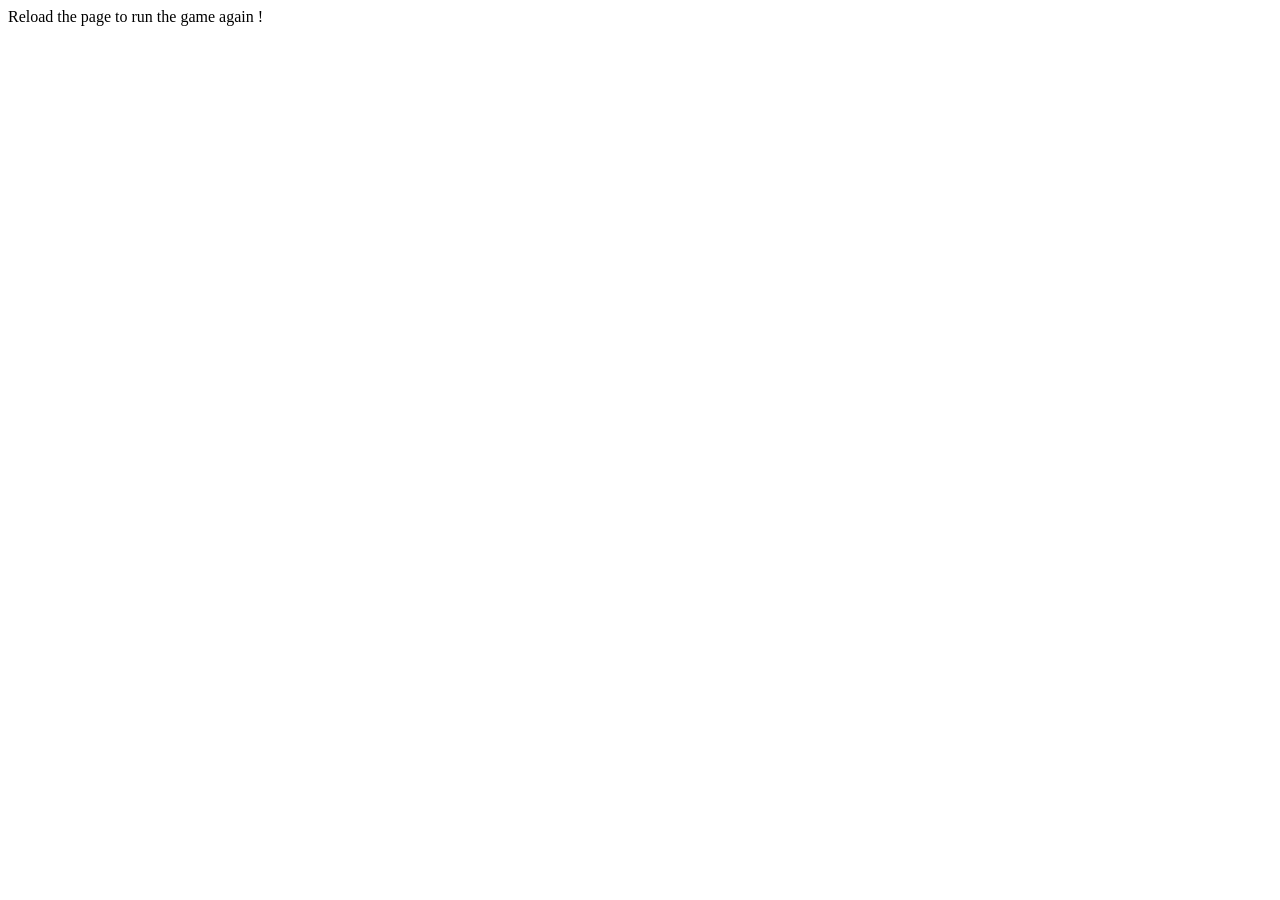
==== index.html @ d74c3c17 "added game description and config sections" ====
<!doctype html>
<html lang="en">
<head>
    <meta charset="utf-8" />
    <meta name="viewport" content="width=device-width, initial-scale=1" />
    <title>Leafy Sea Dragon's Woorddle</title>
</head>
<body>
    Reload the page to run the game again !
    <noscript>This game needs JavaScript enabled.</noscript>
    <script defer src="./game.js"></script>
    <!-- game.js already calls intro(), no extra calls needed here -->
</body>
</html>
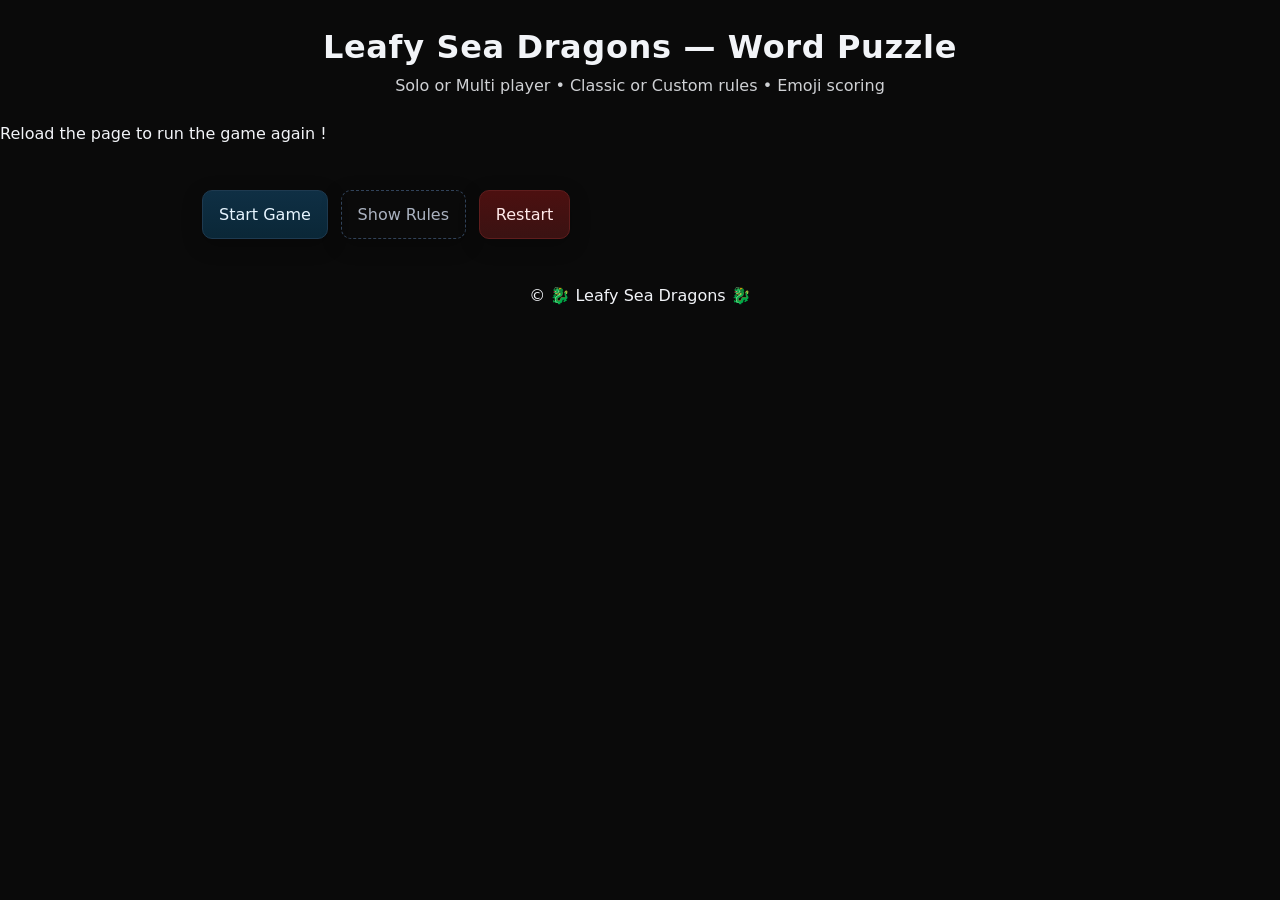
==== commit 22cd3b65: "refactor for embedded gameplay (portfolio website)" ====
--- a/index.html
+++ b/index.html
@@ -1,14 +1,106 @@
-<!doctype html>
+<!DOCTYPE html>
 <html lang="en">
-<head>
+  <!-- =======================================================
+            Leafy Sea Dragons — Word Puzzle  (embed-ready)
+       =======================================================
+       • portable  →  works as a full page OR inside an iframe
+       • JS  switches to in-page dialogs when ?ui=embed
+       • original prompt/alert game is in index.js, this page loads game.js
+  -->
+
+  <head>
     <meta charset="utf-8" />
-    <meta name="viewport" content="width=device-width, initial-scale=1" />
-    <title>Leafy Sea Dragon's Woorddle</title>
-</head>
-<body>
+    <meta
+      name="viewport"
+      content="width=device-width, initial-scale=1, viewport-fit=cover"
+    />
+    <title>Leafy Sea Dragons' -- Word Puzzle</title>
+    <meta
+      name="description"
+      content="Vanilla JS word puzzle with in-frame modal UI (no blocking alerts)"
+    />
+
+    <!-- minimal CSS file for the game -->
+    <link rel="stylesheet" href="./styles.css" />
+  </head>
+
+  <body>
+    <header class="site-head" role="banner">
+      <h1 class="title">Leafy Sea Dragons — Word Puzzle</h1>
+      <p class="subtitle">
+        Solo or Multi player   •   Classic or Custom rules   •   Emoji scoring
+      </p>
+    </header>
+
     Reload the page to run the game again !
-    <noscript>This game needs JavaScript enabled.</noscript>
-    <script defer src="./game.js"></script>
-    <!-- game.js already calls intro(), no extra calls needed here -->
-</body>
-</html>+
+    <main id="app" class="app" role="main">
+      <!--
+        Intentionally simple UI (dialog-style play)
+        small status slot so beginners can see a live hint/log
+        game.js will write here only when useful
+      -->
+      <section aria-live="polite" class="log-wrap">
+        <pre id="log" class="log" hidden></pre>
+      </section>
+
+      <!-- optional helpers for manual control -->
+      <section class="controls">
+        <button id="btn-start" class="btn">Start Game</button>
+        <button id="btn-rules" class="btn btn-ghost">Show Rules</button>
+        <button id="btn-restart" class="btn btn-warn" hidden>Restart</button>
+      </section>
+    </main>
+
+    <footer class="site-foot" role="contentinfo">
+      <p>©  🐉  Leafy Sea Dragons  🐉</p>
+    </footer>
+
+
+    <!--  ==============================================================
+            in-frame dialog elements (used by game.js when ?ui=embed)
+          ============================================================== -->
+    <div id="ui-modal" class="ui-modal" hidden>
+      <div class="ui-modal__box" role="dialog" aria-modal="true" aria-labelledby="ui-modal-title">
+        <h2 id="ui-modal-title" class="ui-modal__title">Word Puzzle</h2>
+        <p id="ui-modal-msg" class="ui-modal__msg"></p>
+
+        <!--
+          flexible form that covers "alert", "confirm", and "prompt"
+          game.js will hide/show input + buttons as needed
+        -->
+        <form id="ui-modal-form" class="ui-modal__form">
+          <input
+            id="ui-modal-input"
+            class="ui-input"
+            type="text"
+            inputmode="text"
+            autocomplete="off"
+            spellcheck="false"
+          />
+          <div class="ui-modal__actions">
+            <button type="submit" id="ui-modal-ok" class="btn">OK</button>
+            <button type="button" id="ui-modal-cancel" class="btn btn-ghost">
+              Cancel
+            </button>
+          </div>
+        </form>
+      </div>
+    </div>
+
+    <noscript>
+      <p class="noscript">
+        This game needs JavaScript enabled. Please enable JS and reload.
+      </p>
+    </noscript>
+
+    <!-- =======================================================================
+            data first  →  then the game logic
+            dictionaryData.js should set  →  window.dictionaryData = [ ... ]
+        ======================================================================== -->
+    <script src="./dictionaryData.js"></script>
+
+    <!-- game refactored for the embedded version -->
+    <script src="./game.js" defer></script>
+  </body>
+</html>
--- a/styles.css
+++ b/styles.css
@@ -0,0 +1,260 @@
+/* ============================================
+    Leafy Sea Dragons'  --  Word Puzzle
+        mobile-first, embed-friendly
+   ============================================ */
+
+
+   /* -------- CSS reset -------- */
+*,
+*::before,
+*::after {
+    box-sizing: border-box;
+}
+
+* {
+    margin: 0;
+}
+
+html,
+body {
+    height: 100%;
+}
+
+img,
+svg,
+video,
+canvas {
+    display: block;
+    max-width: 100%;
+}
+
+button,
+input,
+select,
+textarea {
+    font: inherit;
+}
+
+
+/* -------- theme (light mode default) -------- */
+:root {
+    --bg: #0a0a0a;
+    --panel: #13141a;
+    --panel-2: #0f1117;
+    --text: #f2f4f8;
+    --muted: #aab2c0;
+    --accent: #00c8ff;
+    --accent-2: #09a57c;
+    --warn: #ff7a70;
+    --ring: #2a3342;
+    --shadow: 0 12px 40px rgba(0, 0, 0, .35);
+    --radius: 14px;
+
+    --font-stack: system-ui, Segoe UI, Roboto, Helvetica, Arial, "Apple Color Emoji", "Segoe UI Emoji";
+    --mono: ui-monospace, SFMono-Regular, Menlo, Monaco, Consolas, "Liberation Mono", monospace;
+
+    --pad: clamp(12px, 2.8vw, 22px);
+    --pad-sm: clamp(8px, 1.8vw, 16px);
+    --maxw: 920px;
+}
+
+
+/* -------- base layout -------- */
+html,
+body {
+    background: radial-gradient(1200px 600px at 50% -50%, #10304a 0%, transparent 60%) no-repeat,
+        var(--bg);
+    color: var(--text);
+    font-family: var(--font-stack);
+    line-height: 1.6;
+}
+
+.site-head,
+.site-foot {
+    padding: var(--pad);
+    text-align: center;
+}
+
+.title {
+    font-size: clamp(1.15rem, 4.6vw, 2rem);
+    font-weight: 800;
+    letter-spacing: .02em;
+}
+
+.subtitle {
+    opacity: .85;
+    font-size: clamp(.9rem, 3.6vw, 1rem);
+}
+
+.app {
+    margin-inline: auto;
+    max-width: var(--maxw);
+    padding: var(--pad);
+}
+
+
+/* -------- utility text -------- */
+.noscript {
+    padding: var(--pad);
+    color: var(--text);
+}
+
+.log-wrap {
+    margin-top: var(--pad-sm);
+}
+
+.log {
+    background: var(--panel-2);
+    border: 1px solid #1e2430;
+    border-radius: var(--radius);
+    padding: var(--pad-sm);
+    font-family: var(--mono);
+    white-space: pre-wrap;
+    box-shadow: var(--shadow);
+}
+
+
+/* -------- buttons -------- */
+.btn {
+    display: inline-flex;
+    align-items: center;
+    justify-content: center;
+    gap: .5rem;
+    padding: .65rem 1rem;
+    border-radius: 10px;
+    background: linear-gradient(0deg, #0a2737, #0f2f44);
+    color: #e7f5ff;
+    border: 1px solid #1e3a50;
+    cursor: pointer;
+    transition: transform .08s ease, box-shadow .18s ease, background .18s ease;
+    box-shadow: 0 6px 20px rgba(0, 0, 0, .25);
+}
+
+.btn:hover {
+    transform: translateY(-1px);
+    box-shadow: 0 10px 28px rgba(0, 0, 0, .28);
+}
+
+.btn:active {
+    transform: translateY(0);
+}
+
+.btn:focus-visible {
+    outline: 3px solid #1a89c9;
+    outline-offset: 2px;
+}
+
+.btn-ghost {
+    background: transparent;
+    color: var(--muted);
+    border: 1px dashed #31435a;
+}
+
+.btn-warn {
+    background: linear-gradient(0deg, #3a1212, #4c1010);
+    border: 1px solid #5f1d1d;
+    color: #ffeaea;
+}
+
+.controls {
+    display: flex;
+    flex-wrap: wrap;
+    gap: .6rem;
+    margin-top: var(--pad);
+}
+
+
+/* -------- modal  -->  in-iframe dialogs -------- */
+.ui-modal[hidden] {
+    display: none;
+}
+
+.ui-modal {
+    position: fixed;
+    inset: 0;
+    background: rgba(0, 0, 0, .5);
+    display: grid;
+    place-items: center;
+    z-index: 9999;    /* above everything in the iframe */
+    padding: var(--pad);
+}
+
+.ui-modal__box {
+    width: min(92vw, 600px);
+    background: linear-gradient(180deg, var(--panel), var(--panel-2));
+    border: 1px solid #1e2430;
+    border-radius: var(--radius);
+    box-shadow: var(--shadow);
+    padding: clamp(14px, 3.2vw, 22px);
+}
+
+.ui-modal__title {
+    font-size: clamp(1rem, 4vw, 1.25rem);
+    margin-bottom: .4rem;
+    color: var(--accent);
+    letter-spacing: .02em;
+}
+
+.ui-modal__msg {
+    margin: .6rem 0 .9rem 0;
+    white-space: pre-wrap;
+    min-height: 2.4em;
+}
+
+.ui-modal__form {
+    display: grid;
+    gap: .6rem;
+}
+
+.ui-input {
+    width: 100%;
+    background: #0f1320;
+    color: var(--text);
+    border-radius: 10px;
+    border: 1px solid #1e2430;
+    padding: .7rem .9rem;
+    font-family: var(--mono);
+    letter-spacing: .02em;
+}
+
+.ui-input:focus-visible {
+    outline: 3px solid #1a89c9;
+    outline-offset: 1px;
+}
+
+.ui-modal__actions {
+    display: flex;
+    gap: .5rem;
+    justify-content: flex-end;
+}
+
+/* -------- panels / cards (maybe I'll add more UI later) -------- */
+.card {
+    background: var(--panel);
+    border: 1px solid #1e2430;
+    border-radius: var(--radius);
+    padding: var(--pad);
+    box-shadow: var(--shadow);
+}
+
+
+/* -------- accessibility helpers -------- */
+.sr-only {
+    position: absolute !important;
+    width: 1px;
+    height: 1px;
+    padding: 0;
+    margin: -1px;
+    overflow: hidden;
+    clip: rect(0, 0, 0, 0);
+    white-space: nowrap;
+    border: 0;
+}
+
+
+/* -------- responsive -------- */
+@media (min-width: 880px) {
+    .controls {
+        gap: .8rem;
+    }
+}
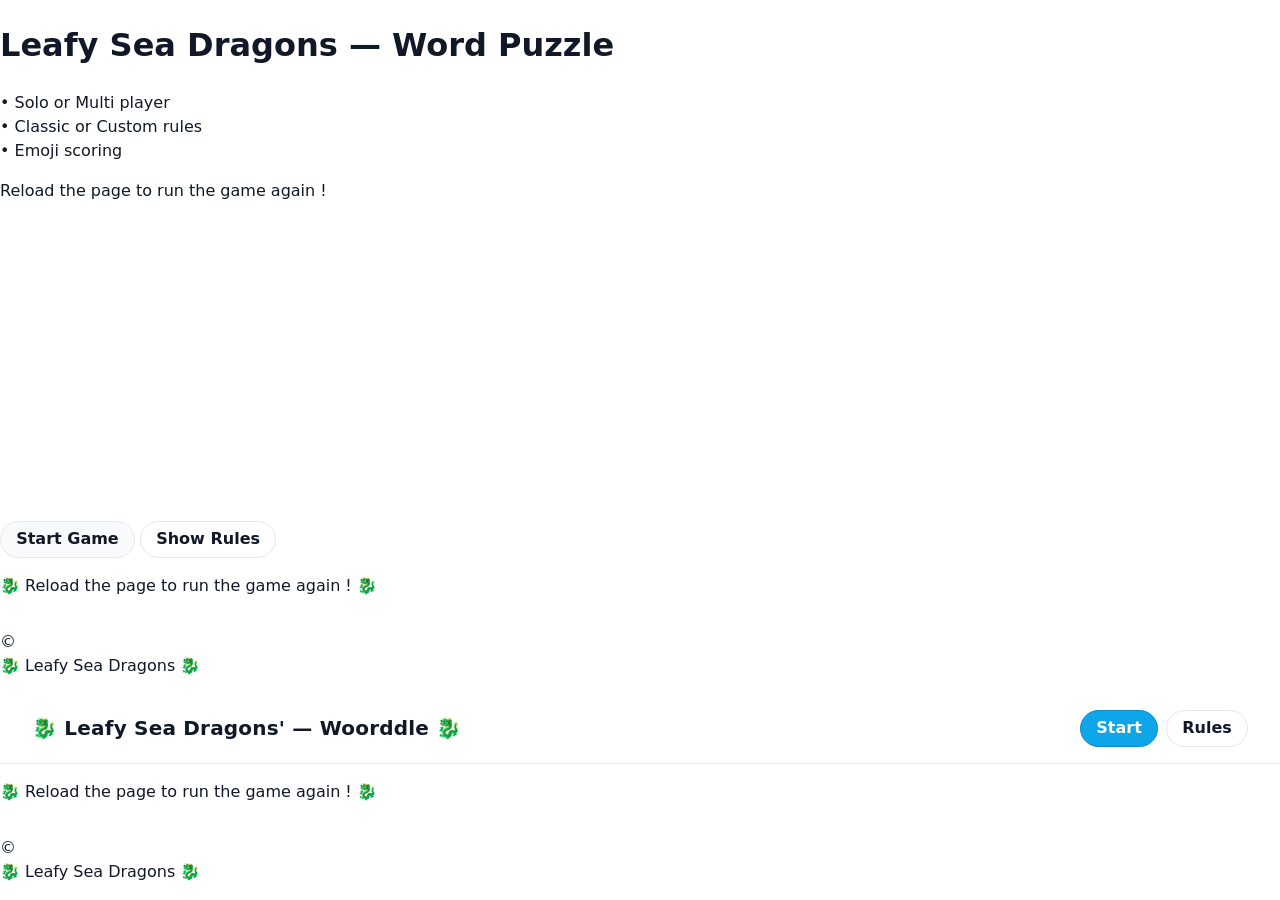
==== commit 99fadd0a: "fix embedded gameplay" ====
--- a/index.html
+++ b/index.html
@@ -28,7 +28,7 @@
     <header class="site-head" role="banner">
       <h1 class="title">Leafy Sea Dragons — Word Puzzle</h1>
       <p class="subtitle">
-        Solo or Multi player   •   Classic or Custom rules   •   Emoji scoring
+        •   Solo or Multi player <br />  •   Classic or Custom rules <br />  •   Emoji scoring
       </p>
     </header>
 
@@ -52,8 +52,10 @@
       </section>
     </main>
 
+     <p>  🐉  Reload the page to run the game again !  🐉</p> 
+
     <footer class="site-foot" role="contentinfo">
-      <p>©  🐉  Leafy Sea Dragons  🐉</p>
+      <p>©  <br />  🐉  Leafy Sea Dragons  🐉</p>
     </footer>
 
 
@@ -104,3 +106,220 @@
     <script src="./game.js" defer></script>
   </body>
 </html>
+
+<!DOCTYPE html>
+<html lang="en" data-theme="light">
+  <head>
+    <meta charset="utf-8" />
+    <meta name="viewport" content="width=device-width,initial-scale=1" />
+
+    <!--  =================================================================
+            Leafy Sea Dragons — Word Puzzle  (standalone + embed-ready)
+         ==================================================================
+            ✦ theme strategy
+                • CSS variables drive all colors
+                • <html data-theme="light|dark"> switches palettes
+                • no OS auto-detect; manual toggle only (portfolio controls it)
+                • sync across pages/iframes using  localStorage("mx-theme")  +  parent <html data-theme> (when same-origin)
+            ✦ paint-early guard
+                • set the theme BEFORE the CSS renders to avoid flash
+                • inline boot executes synchronously in <head>
+
+    -->
+
+    <script>
+      /*  ---------------------------------------------------------
+              THEME  BOOT  —  run ASAP (pre-CSS) to stop color flash
+          ---------------------------------------------------------
+          ✦ shared storage key  -->  "mx-theme"
+          ✦ precedence
+                1) in an iframe and can read parent <html data-theme> ?  prefer that immediately
+                2) else try localStorage (shared origin)
+                3) else fallback to "light"
+      */
+      (function () {
+        var KEY = "mx-theme";
+        var html = document.documentElement;
+        function safeParentTheme() {
+          try {
+            if (window.parent && window.parent !== window) {
+              var d = window.parent.document;
+              return d && d.documentElement && d.documentElement.getAttribute("data-theme");
+            }
+          } catch (_) {}
+          return null;
+        }
+        var initial =
+          safeParentTheme() ||
+          (function () {
+            try {
+              return localStorage.getItem(KEY);
+            } catch (_) {
+              return null;
+            }
+          })() ||
+          "light";
+        var t = initial === "dark" ? "dark" : "light";
+        html.setAttribute("data-theme", t);
+        // native form controls + UA colors
+        html.style.colorScheme = t;
+      })();
+    </script>
+
+    <!-- let the browser know we support both but still set the choice manually -->
+    <meta name="color-scheme" content="light dark" />
+    <!-- updated live by the sync script so the URL bar matches -->
+    <meta name="theme-color" content="#ffffff" id="meta-theme-color" />
+
+    <title>Woorddle  by  Leafy Sea Dragons</title>
+    <link rel="stylesheet" href="./game.css" />
+  </head>
+  <body>
+    <!--  =========================================================
+            HEADER  /  CONTROLS
+         =========================================================
+            ✦ embed vs full-page behavior
+                • in full-page mode, game.js auto-runs (original classic flow)
+                • in embed mode (inside an iframe or ?ui=embed), the buttons below
+                  are used by the dialog layer so the UX stays inline
+    -->
+    <header class="game-header">
+      <h1 class="game-title">🐉  Leafy Sea Dragons' — Woorddle  🐉</h1>
+
+      <div class="game-actions">
+        <!-- buttons wired by game.js / wireControls() -->
+        <button id="btn-start" class="btn btn-primary">Start</button>
+        <button id="btn-rules" class="btn btn-ghost">Rules</button>
+        <button id="btn-restart" class="btn btn-danger" hidden>Restart</button>
+      </div>
+    </header>
+
+    <p>  🐉  Reload the page to run the game again !  🐉</p> 
+
+    <!-- optional console area used by game.js log() helper -->
+    <pre id="log" hidden class="log"></pre>
+
+    <!--  =========================================================
+            DIALOG  OVERLAY  (driven by game.js ask.* async layer)
+         =========================================================
+            ✦ game.js expects these IDs
+            ✦ start out hidden; game.js toggles  [hidden]  on/off
+    -->
+    <div id="ui-modal" class="modal" hidden>
+      <div role="dialog" aria-modal="true" class="modal-card">
+        <h2 id="ui-modal-title" class="modal-title">Notice</h2>
+
+        <div id="ui-modal-msg" class="modal-message">
+          <!-- game.js injects all dialog text here -->
+        </div>
+
+        <form id="ui-modal-form" class="modal-form">
+          <input
+            id="ui-modal-input"
+            class="modal-input"
+            type="text"
+            inputmode="text"
+            autocomplete="off"
+            spellcheck="false"
+            aria-label="Input"
+            style="display: none"
+          />
+
+          <div class="modal-actions">
+            <button type="button" id="ui-modal-cancel" class="btn btn-ghost" style="display: none">
+              Cancel
+            </button>
+            <button type="submit" id="ui-modal-ok" class="btn btn-primary">OK</button>
+          </div>
+        </form>
+      </div>
+    </div>
+
+    <!--  =========================================================
+            THEME  SYNC  —  keep the game matched to my portfolio
+         =========================================================
+            ✦ what this does
+                • applies theme from parent <html data-theme> (when embedded) OR localStorage("mx-theme")
+                • listens for:
+                    - localStorage "storage" events (cross-tab / cross-iframe)
+                    - parent <html data-theme> changes via MutationObserver (same-origin only)
+                • updates: <html data-theme>, color-scheme, and <meta name="theme-color">
+            ✦ this is a "listen + apply" layer — my portfolio remains the source of truth
+    -->
+    <script>
+        /*  ---------------- theme sync (embed-aware) ----------------  */
+        (function () {
+            var KEY = "mx-theme"; // shared origin bridge
+            var html = document.documentElement;
+            var metaTheme = document.getElementById("meta-theme-color");
+
+            function applyTheme(theme) {
+            var t = theme === "dark" ? "dark" : "light";
+            html.setAttribute("data-theme", t);
+            html.style.colorScheme = t;
+            // keep browser UI in sync (tab color on mobile, etc.)
+            if (metaTheme) {
+                // pick contrasting theme-color from computed CSS custom properties
+                var root = getComputedStyle(html);
+                // uses --surface as the app card bg in both themes (defined in CSS)
+                var bg = root.getPropertyValue("--surface").trim() || (t === "dark" ? "#0f172a" : "#f9fafb");
+                metaTheme.setAttribute("content", bg);
+            }
+            }
+
+            function read() {
+            // try parent first if embedded + same-origin
+            try {
+                if (window.parent && window.parent !== window) {
+                var parentDoc = window.parent.document;
+                var attr = parentDoc && parentDoc.documentElement.getAttribute("data-theme");
+                if (attr) return attr;
+                }
+            } catch (_) {}
+            // else shared storage
+            try {
+                var v = localStorage.getItem(KEY);
+                if (v) return v;
+            } catch (_) {}
+            return "light";
+            }
+
+            // initial sync (post-CSS, but pre-game)
+            applyTheme(read());
+
+            // cross-tab / cross-iframe updates when my portfolio writes mx-theme
+            window.addEventListener("storage", function (e) {
+            if (e && e.key === KEY && e.newValue) applyTheme(e.newValue);
+            });
+
+            // live parent <html data-theme> updates (only if same-origin + embedded)
+            try {
+            if (window.parent && window.parent !== window) {
+                var parentDoc = window.parent.document;
+                if (parentDoc && parentDoc.documentElement) {
+                new MutationObserver(function (muts) {
+                    muts.forEach(function (m) {
+                    if (m.attributeName === "data-theme") {
+                        var t = parentDoc.documentElement.getAttribute("data-theme");
+                        if (t) applyTheme(t);
+                    }
+                    });
+                }).observe(parentDoc.documentElement, { attributes: true });
+                }
+            }
+            } catch (_) {}
+
+            // optional  -->  let parent call window.__woorddleSetTheme("dark"|"light")
+            window.__woorddleSetTheme = applyTheme;
+        })();
+    </script>
+
+
+    <footer class="site-foot" role="contentinfo">
+      <p>©  <br />  🐉  Leafy Sea Dragons  🐉</p>
+    </footer>
+
+    <!-- game code -->
+    <script defer src="./game.js"></script>
+  </body>
+</html>
--- a/styles.css
+++ b/styles.css
@@ -1,260 +1,307 @@
-/* ============================================
-    Leafy Sea Dragons'  --  Word Puzzle
-        mobile-first, embed-friendly
-   ============================================ */
-
-
-   /* -------- CSS reset -------- */
+/*  =========================================================
+        🎨 THEME  LAYER  —  palette tokens + semantic vars
+    =========================================================
+        ✦ how it works
+            • <html data-theme="light|dark"> drives the branch below
+            • variables are semantic (bg/surface/text/accent) so UI components
+              can stay neutral and pick from these without knowing the palette
+            • no OS preference — the portfolio toggle is the source of truth
+        ✦ integration
+            • the theme sync script updates  data-theme  +  color-scheme
+            • expose  window.__woorddleSetTheme(...)  for parent
+*/
+
+/* light (default) */
+:root {
+    /* base neutrals */
+    --bg: #ffffff;
+    --surface: #f9fafb;
+    /* card/overlay bg */
+    --text: #111827;
+    /* gray-900 */
+    --muted: #6b7280;
+    /* gray-500 */
+    --border: #e5e7eb;
+    /* gray-200 */
+    --shadow: 0 10px 30px rgba(0, 0, 0, 0.08);
+
+    /* action color (feels modern, easy to swap for portfolio accent) */
+    --accent: #0ea5e9;
+    /* sky-500 */
+    --accent-contrast: #ffffff;
+
+    /* focus ring */
+    --ring: rgba(14, 165, 233, 0.45);
+
+    /* monospace for the log (inherits otherwise) */
+    --mono: ui-monospace, SFMono-Regular, Menlo, Monaco, Consolas, "Liberation Mono", "Courier New", monospace;
+
+    /* motion timings */
+    --ease: cubic-bezier(0.22, 1, 0.36, 1);
+    --dur-1: 150ms;
+    --dur-2: 240ms;
+}
+
+/* dark */
+:root[data-theme="dark"] {
+    --bg: #0b0f1a;
+    /* deep space blue */
+    --surface: #0f172a;
+    /* slate-900-ish */
+    --text: #e5e7eb;
+    /* gray-200 */
+    --muted: #94a3b8;
+    /* slate-400 */
+    --border: #1f2937;
+    /* gray-800 */
+    --shadow: 0 20px 50px rgba(0, 0, 0, 0.5);
+
+    --accent: #38bdf8;
+    /* sky-400 */
+    --accent-contrast: #0b0f1a;
+
+    --ring: rgba(56, 189, 248, 0.45);
+}
+
+/* prefer smooth transitions when the theme flips */
+html {
+    background: var(--bg);
+    color: var(--text);
+    transition:
+        background-color var(--dur-2) var(--ease),
+        color var(--dur-2) var(--ease);
+}
+
+/* remove default flash for [hidden] toggles */
+[hidden] {
+    display: none !important;
+}
+
+/*  =========================================
+        TYPOGRAPHY / LAYOUT BASICS
+    ========================================= */
 *,
 *::before,
 *::after {
     box-sizing: border-box;
 }
 
-* {
+body {
     margin: 0;
-}
-
-html,
-body {
-    height: 100%;
-}
-
-img,
-svg,
-video,
-canvas {
-    display: block;
-    max-width: 100%;
-}
-
-button,
-input,
-select,
-textarea {
+    min-height: 100svh;
+    display: grid;
+    grid-template-rows: auto 1fr;
+    font-family: system-ui, -apple-system, Segoe UI, Roboto, Inter, "Noto Sans", "Helvetica Neue", Arial, "Apple Color Emoji", "Segoe UI Emoji", "Segoe UI Symbol";
+    line-height: 1.5;
+}
+
+.game-header {
+    display: grid;
+    grid-template-columns: 1fr auto;
+    gap: 1rem;
+    align-items: center;
+    padding: 1rem clamp(1rem, 3vw, 2rem);
+    border-bottom: 1px solid var(--border);
+    background: var(--bg);
+    position: sticky;
+    top: 0;
+    z-index: 2;
+    backdrop-filter: saturate(1.15) blur(6px);
+    -webkit-backdrop-filter: saturate(1.15) blur(6px);
+}
+
+.game-title {
+    margin: 0;
+    font-size: clamp(1rem, 1.6vw + 0.6rem, 1.25rem);
+    font-weight: 700;
+    letter-spacing: 0.2px;
+}
+
+.game-actions {
+    display: inline-flex;
+    gap: 0.5rem;
+}
+
+/*  =========================================
+        BUTTONS  —  small UI kit
+    ========================================= */
+.btn {
+    --btn-bg: var(--surface);
+    --btn-fg: var(--text);
+    --btn-bd: var(--border);
+
+    appearance: none;
+    -webkit-appearance: none;
+    border: 1px solid var(--btn-bd);
+    background: var(--btn-bg);
+    color: var(--btn-fg);
+    border-radius: 999px;
+    padding: 0.6rem 0.95rem;
     font: inherit;
-}
-
-
-/* -------- theme (light mode default) -------- */
-:root {
-    --bg: #0a0a0a;
-    --panel: #13141a;
-    --panel-2: #0f1117;
-    --text: #f2f4f8;
-    --muted: #aab2c0;
-    --accent: #00c8ff;
-    --accent-2: #09a57c;
-    --warn: #ff7a70;
-    --ring: #2a3342;
-    --shadow: 0 12px 40px rgba(0, 0, 0, .35);
-    --radius: 14px;
-
-    --font-stack: system-ui, Segoe UI, Roboto, Helvetica, Arial, "Apple Color Emoji", "Segoe UI Emoji";
-    --mono: ui-monospace, SFMono-Regular, Menlo, Monaco, Consolas, "Liberation Mono", monospace;
-
-    --pad: clamp(12px, 2.8vw, 22px);
-    --pad-sm: clamp(8px, 1.8vw, 16px);
-    --maxw: 920px;
-}
-
-
-/* -------- base layout -------- */
-html,
-body {
-    background: radial-gradient(1200px 600px at 50% -50%, #10304a 0%, transparent 60%) no-repeat,
-        var(--bg);
-    color: var(--text);
-    font-family: var(--font-stack);
-    line-height: 1.6;
-}
-
-.site-head,
-.site-foot {
-    padding: var(--pad);
-    text-align: center;
-}
-
-.title {
-    font-size: clamp(1.15rem, 4.6vw, 2rem);
-    font-weight: 800;
-    letter-spacing: .02em;
-}
-
-.subtitle {
-    opacity: .85;
-    font-size: clamp(.9rem, 3.6vw, 1rem);
-}
-
-.app {
-    margin-inline: auto;
-    max-width: var(--maxw);
-    padding: var(--pad);
-}
-
-
-/* -------- utility text -------- */
-.noscript {
-    padding: var(--pad);
-    color: var(--text);
-}
-
-.log-wrap {
-    margin-top: var(--pad-sm);
-}
-
-.log {
-    background: var(--panel-2);
-    border: 1px solid #1e2430;
-    border-radius: var(--radius);
-    padding: var(--pad-sm);
-    font-family: var(--mono);
-    white-space: pre-wrap;
-    box-shadow: var(--shadow);
-}
-
-
-/* -------- buttons -------- */
-.btn {
-    display: inline-flex;
-    align-items: center;
-    justify-content: center;
-    gap: .5rem;
-    padding: .65rem 1rem;
-    border-radius: 10px;
-    background: linear-gradient(0deg, #0a2737, #0f2f44);
-    color: #e7f5ff;
-    border: 1px solid #1e3a50;
+    font-weight: 600;
+    line-height: 1;
     cursor: pointer;
-    transition: transform .08s ease, box-shadow .18s ease, background .18s ease;
-    box-shadow: 0 6px 20px rgba(0, 0, 0, .25);
+    transition:
+        background-color var(--dur-1) var(--ease),
+        border-color var(--dur-1) var(--ease),
+        box-shadow var(--dur-1) var(--ease),
+        transform var(--dur-1) var(--ease),
+        color var(--dur-1) var(--ease);
 }
 
 .btn:hover {
     transform: translateY(-1px);
-    box-shadow: 0 10px 28px rgba(0, 0, 0, .28);
+    box-shadow: 0 6px 18px rgba(0, 0, 0, 0.06);
 }
 
 .btn:active {
     transform: translateY(0);
+    box-shadow: none;
 }
 
 .btn:focus-visible {
-    outline: 3px solid #1a89c9;
-    outline-offset: 2px;
+    outline: 0;
+    box-shadow: 0 0 0 4px var(--ring);
+}
+
+.btn-primary {
+    --btn-bg: var(--accent);
+    --btn-fg: var(--accent-contrast);
+    --btn-bd: color-mix(in oklab, var(--accent), black 12%);
+}
+
+.btn-danger {
+    --btn-bg: #ef4444;
+    /* red-500 */
+    --btn-fg: #ffffff;
+    --btn-bd: #dc2626;
+    /* red-600 */
 }
 
 .btn-ghost {
-    background: transparent;
-    color: var(--muted);
-    border: 1px dashed #31435a;
-}
-
-.btn-warn {
-    background: linear-gradient(0deg, #3a1212, #4c1010);
-    border: 1px solid #5f1d1d;
-    color: #ffeaea;
-}
-
-.controls {
-    display: flex;
-    flex-wrap: wrap;
-    gap: .6rem;
-    margin-top: var(--pad);
-}
-
-
-/* -------- modal  -->  in-iframe dialogs -------- */
-.ui-modal[hidden] {
-    display: none;
-}
-
-.ui-modal {
+    --btn-bg: transparent;
+    --btn-fg: var(--text);
+    --btn-bd: var(--border);
+}
+
+/*  =========================================
+        MODAL  —  driven by game.js ask.* API
+    =========================================
+        ✦ overlay fills the viewport
+        ✦ the card is centered and responsive
+        ✦ supports prompt()/confirm()/alert() flows
+*/
+.modal {
     position: fixed;
     inset: 0;
-    background: rgba(0, 0, 0, .5);
+    z-index: 50;
     display: grid;
     place-items: center;
-    z-index: 9999;    /* above everything in the iframe */
-    padding: var(--pad);
-}
-
-.ui-modal__box {
-    width: min(92vw, 600px);
-    background: linear-gradient(180deg, var(--panel), var(--panel-2));
-    border: 1px solid #1e2430;
-    border-radius: var(--radius);
+    padding: 1.25rem;
+    background: color-mix(in oklab, var(--bg), black 30%);
+    /* fade-in for niceness */
+    animation: overlayIn var(--dur-2) var(--ease) both;
+}
+
+@keyframes overlayIn {
+    from {
+        opacity: 0;
+    }
+
+    to {
+        opacity: 1;
+    }
+}
+
+.modal-card {
+    width: min(720px, 100%);
+    background: var(--surface);
+    color: var(--text);
+    border: 1px solid var(--border);
+    border-radius: 18px;
     box-shadow: var(--shadow);
-    padding: clamp(14px, 3.2vw, 22px);
-}
-
-.ui-modal__title {
-    font-size: clamp(1rem, 4vw, 1.25rem);
-    margin-bottom: .4rem;
-    color: var(--accent);
-    letter-spacing: .02em;
-}
-
-.ui-modal__msg {
-    margin: .6rem 0 .9rem 0;
+    padding: clamp(1rem, 2.5vw, 1.25rem) clamp(1rem, 2.8vw, 1.5rem);
+    transform: translateY(6px);
+    animation: cardIn var(--dur-2) var(--ease) both;
+}
+
+@keyframes cardIn {
+    from {
+        opacity: 0;
+        transform: translateY(14px) scale(0.985);
+    }
+
+    to {
+        opacity: 1;
+        transform: translateY(0) scale(1);
+    }
+}
+
+.modal-title {
+    margin: 0 0 0.75rem 0;
+    font-size: clamp(1rem, 1.6vw + 0.6rem, 1.25rem);
+    font-weight: 800;
+}
+
+.modal-message {
     white-space: pre-wrap;
-    min-height: 2.4em;
-}
-
-.ui-modal__form {
+    /* preserve \n from game.js messages */
+    font-size: 0.975rem;
+    color: var(--text);
+    margin: 0 0 1rem 0;
+}
+
+.modal-form {
+    margin-top: 0.5rem;
     display: grid;
-    gap: .6rem;
-}
-
-.ui-input {
+    gap: 0.75rem;
+}
+
+.modal-input {
     width: 100%;
-    background: #0f1320;
+    border: 1px solid var(--border);
+    background: var(--bg);
     color: var(--text);
-    border-radius: 10px;
-    border: 1px solid #1e2430;
-    padding: .7rem .9rem;
+    border-radius: 12px;
+    padding: 0.7rem 0.85rem;
+    font: inherit;
+    line-height: 1.2;
+    transition:
+        border-color var(--dur-1) var(--ease),
+        box-shadow var(--dur-1) var(--ease),
+        background-color var(--dur-1) var(--ease);
+}
+
+.modal-input::placeholder {
+    color: var(--muted);
+}
+
+.modal-input:focus-visible {
+    outline: 0;
+    border-color: var(--accent);
+    box-shadow: 0 0 0 4px var(--ring);
+}
+
+.modal-actions {
+    display: flex;
+    gap: 0.5rem;
+    justify-content: flex-end;
+    margin-top: 0.25rem;
+}
+
+/*  =========================================
+        OPTIONAL LOG AREA (debug console)
+    ========================================= */
+.log {
+    margin: 1.25rem clamp(1rem, 3vw, 2rem) 2rem;
+    padding: 0.75rem 1rem;
+    background: var(--surface);
+    border: 1px solid var(--border);
+    border-radius: 12px;
+    box-shadow: var(--shadow);
     font-family: var(--mono);
-    letter-spacing: .02em;
-}
-
-.ui-input:focus-visible {
-    outline: 3px solid #1a89c9;
-    outline-offset: 1px;
-}
-
-.ui-modal__actions {
-    display: flex;
-    gap: .5rem;
-    justify-content: flex-end;
-}
-
-/* -------- panels / cards (maybe I'll add more UI later) -------- */
-.card {
-    background: var(--panel);
-    border: 1px solid #1e2430;
-    border-radius: var(--radius);
-    padding: var(--pad);
-    box-shadow: var(--shadow);
-}
-
-
-/* -------- accessibility helpers -------- */
-.sr-only {
-    position: absolute !important;
-    width: 1px;
-    height: 1px;
-    padding: 0;
-    margin: -1px;
-    overflow: hidden;
-    clip: rect(0, 0, 0, 0);
-    white-space: nowrap;
-    border: 0;
-}
-
-
-/* -------- responsive -------- */
-@media (min-width: 880px) {
-    .controls {
-        gap: .8rem;
-    }
+    font-size: 0.875rem;
+    color: var(--muted);
+    overflow: auto;
+    max-height: 45vh;
 }
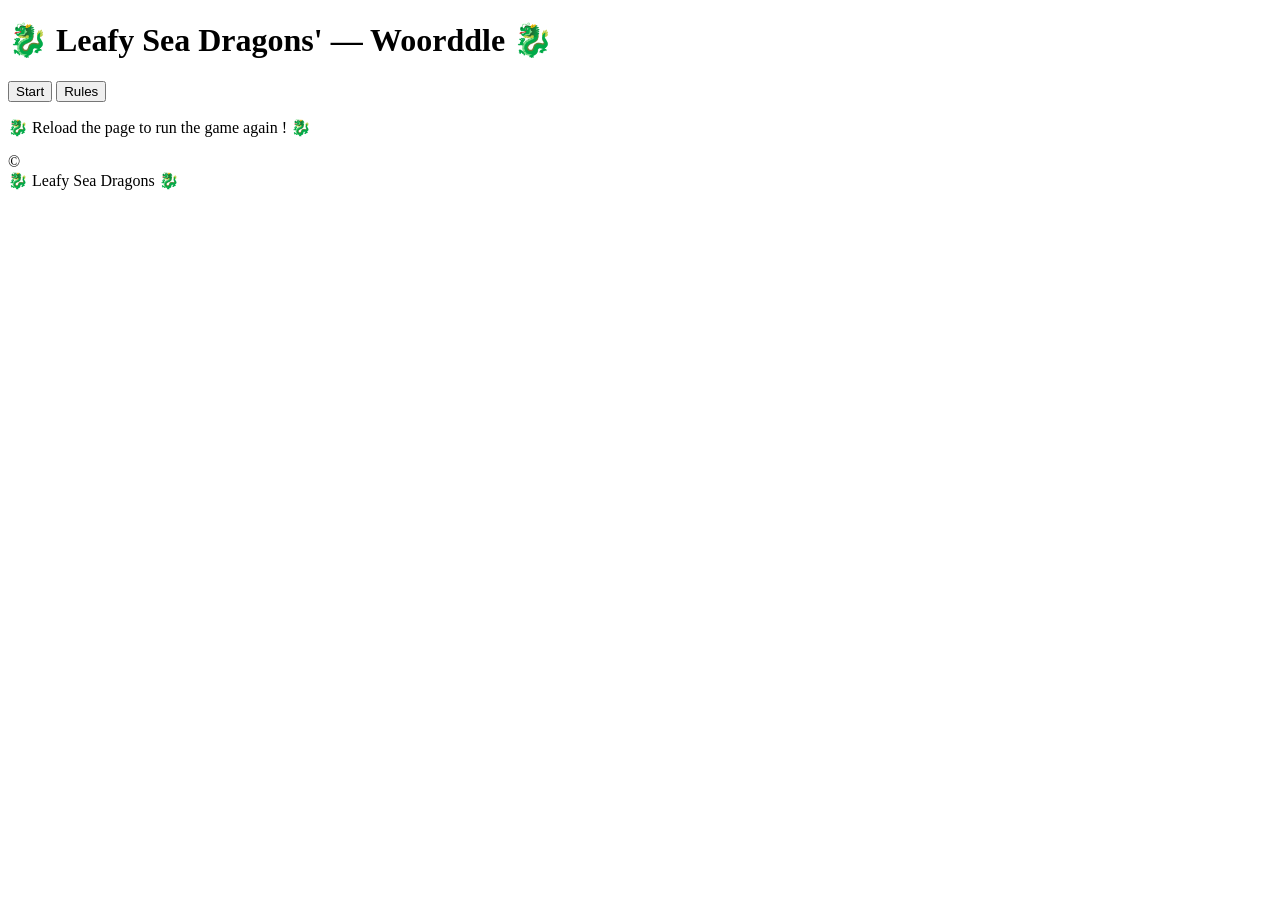
==== commit 2a306915: "duplicate html" ====
--- a/index.html
+++ b/index.html
@@ -1,112 +1,3 @@
-<!DOCTYPE html>
-<html lang="en">
-  <!-- =======================================================
-            Leafy Sea Dragons — Word Puzzle  (embed-ready)
-       =======================================================
-       • portable  →  works as a full page OR inside an iframe
-       • JS  switches to in-page dialogs when ?ui=embed
-       • original prompt/alert game is in index.js, this page loads game.js
-  -->
-
-  <head>
-    <meta charset="utf-8" />
-    <meta
-      name="viewport"
-      content="width=device-width, initial-scale=1, viewport-fit=cover"
-    />
-    <title>Leafy Sea Dragons' -- Word Puzzle</title>
-    <meta
-      name="description"
-      content="Vanilla JS word puzzle with in-frame modal UI (no blocking alerts)"
-    />
-
-    <!-- minimal CSS file for the game -->
-    <link rel="stylesheet" href="./styles.css" />
-  </head>
-
-  <body>
-    <header class="site-head" role="banner">
-      <h1 class="title">Leafy Sea Dragons — Word Puzzle</h1>
-      <p class="subtitle">
-        •   Solo or Multi player <br />  •   Classic or Custom rules <br />  •   Emoji scoring
-      </p>
-    </header>
-
-    Reload the page to run the game again !
-
-    <main id="app" class="app" role="main">
-      <!--
-        Intentionally simple UI (dialog-style play)
-        small status slot so beginners can see a live hint/log
-        game.js will write here only when useful
-      -->
-      <section aria-live="polite" class="log-wrap">
-        <pre id="log" class="log" hidden></pre>
-      </section>
-
-      <!-- optional helpers for manual control -->
-      <section class="controls">
-        <button id="btn-start" class="btn">Start Game</button>
-        <button id="btn-rules" class="btn btn-ghost">Show Rules</button>
-        <button id="btn-restart" class="btn btn-warn" hidden>Restart</button>
-      </section>
-    </main>
-
-     <p>  🐉  Reload the page to run the game again !  🐉</p> 
-
-    <footer class="site-foot" role="contentinfo">
-      <p>©  <br />  🐉  Leafy Sea Dragons  🐉</p>
-    </footer>
-
-
-    <!--  ==============================================================
-            in-frame dialog elements (used by game.js when ?ui=embed)
-          ============================================================== -->
-    <div id="ui-modal" class="ui-modal" hidden>
-      <div class="ui-modal__box" role="dialog" aria-modal="true" aria-labelledby="ui-modal-title">
-        <h2 id="ui-modal-title" class="ui-modal__title">Word Puzzle</h2>
-        <p id="ui-modal-msg" class="ui-modal__msg"></p>
-
-        <!--
-          flexible form that covers "alert", "confirm", and "prompt"
-          game.js will hide/show input + buttons as needed
-        -->
-        <form id="ui-modal-form" class="ui-modal__form">
-          <input
-            id="ui-modal-input"
-            class="ui-input"
-            type="text"
-            inputmode="text"
-            autocomplete="off"
-            spellcheck="false"
-          />
-          <div class="ui-modal__actions">
-            <button type="submit" id="ui-modal-ok" class="btn">OK</button>
-            <button type="button" id="ui-modal-cancel" class="btn btn-ghost">
-              Cancel
-            </button>
-          </div>
-        </form>
-      </div>
-    </div>
-
-    <noscript>
-      <p class="noscript">
-        This game needs JavaScript enabled. Please enable JS and reload.
-      </p>
-    </noscript>
-
-    <!-- =======================================================================
-            data first  →  then the game logic
-            dictionaryData.js should set  →  window.dictionaryData = [ ... ]
-        ======================================================================== -->
-    <script src="./dictionaryData.js"></script>
-
-    <!-- game refactored for the embedded version -->
-    <script src="./game.js" defer></script>
-  </body>
-</html>
-
 <!DOCTYPE html>
 <html lang="en" data-theme="light">
   <head>
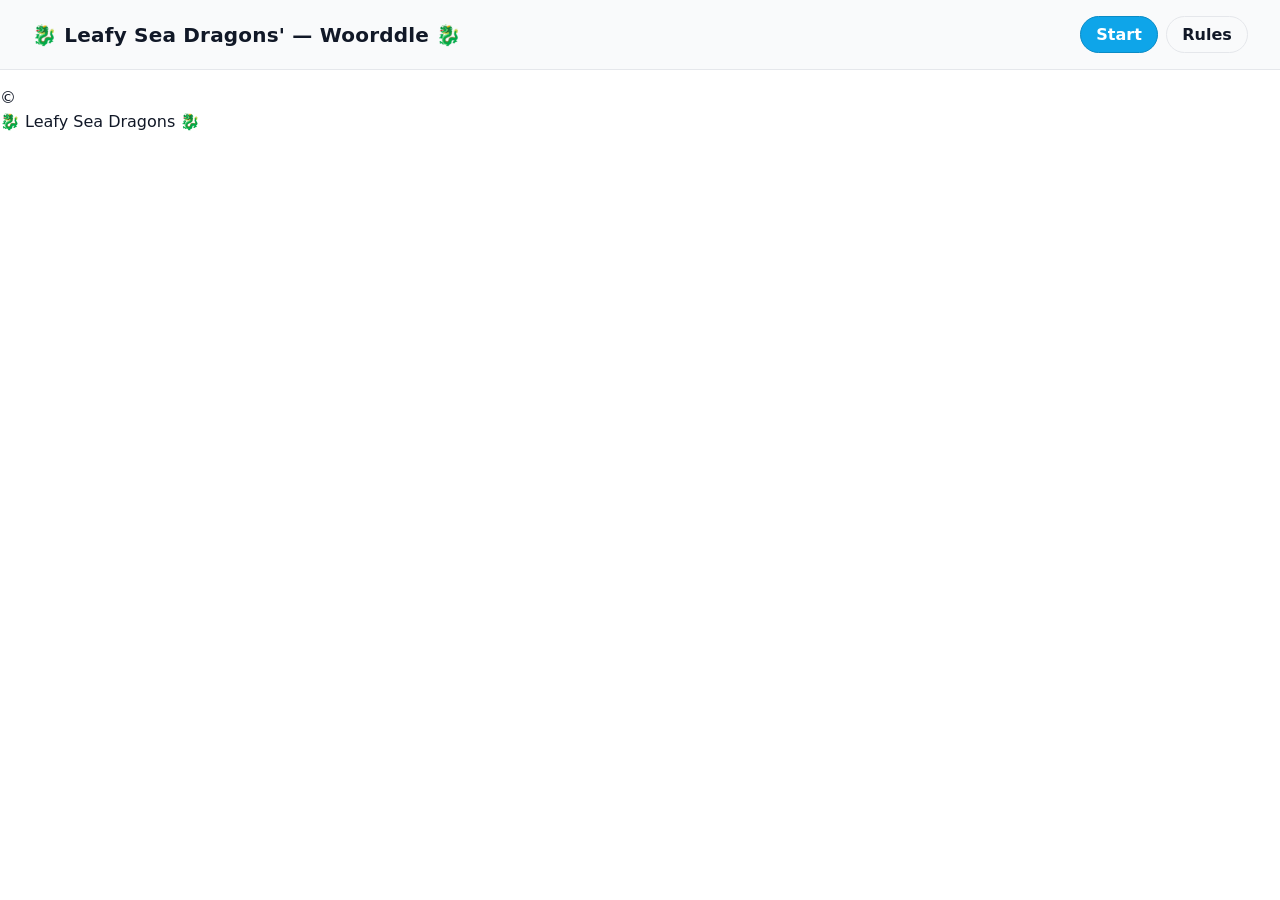
==== commit 9754ae3e: "solve phantom clicks issue" ====
--- a/index.html
+++ b/index.html
@@ -31,6 +31,7 @@
       (function () {
         var KEY = "mx-theme";
         var html = document.documentElement;
+        var meta = document.getElementById('meta-theme-color');
         function safeParentTheme() {
           try {
             if (window.parent && window.parent !== window) {
@@ -54,7 +55,34 @@
         html.setAttribute("data-theme", t);
         // native form controls + UA colors
         html.style.colorScheme = t;
+        if (meta) {
+          // mirror the CSS token used for cards/surfaces
+          var cs = getComputedStyle(html);
+          var bg = cs.getPropertyValue('--surface').trim() || (t === 'dark' ? '#0f172a' : '#f9fafb');
+          meta.setAttribute('content', bg);
+        }
       })();
+
+      // allow a parent page to set the theme even if cross-origin
+      // parent can post  -->  iframe.contentWindow.postMessage({ type: 'woorddle:set-theme', theme: 'dark' }, '*')
+      (function () {
+        function apply(t) {
+          var html = document.documentElement;
+          var theme = (t === 'dark') ? 'dark' : 'light';
+          html.setAttribute('data-theme', theme);
+          html.style.colorScheme = theme;
+          var meta = document.getElementById('meta-theme-color');
+          if (meta) {
+            var cs = getComputedStyle(html);
+            meta.setAttribute('content', (cs.getPropertyValue('--surface').trim() || (theme === 'dark' ? '#0f172a' : '#f9fafb')));
+          }
+        }
+        window.addEventListener('message', function (e) {
+          if (!e || !e.data) return;
+          if (e.data.type === 'woorddle:set-theme') apply(e.data.theme);
+        });
+      })();
+
     </script>
 
     <!-- let the browser know we support both but still set the choice manually -->
@@ -81,11 +109,11 @@
         <!-- buttons wired by game.js / wireControls() -->
         <button id="btn-start" class="btn btn-primary">Start</button>
         <button id="btn-rules" class="btn btn-ghost">Rules</button>
-        <button id="btn-restart" class="btn btn-danger" hidden>Restart</button>
       </div>
     </header>
 
-    <p>  🐉  Reload the page to run the game again !  🐉</p> 
+    <!-- (no reload hint needed; Start always begins a new game) -->
+    <!-- <p>  🐉  Reload the page to run the game again !  🐉</p>  -->
 
     <!-- optional console area used by game.js log() helper -->
     <pre id="log" hidden class="log"></pre>
@@ -125,6 +153,18 @@
         </form>
       </div>
     </div>
+
+    <!-- dedicated rules overlay (non-destructive ; doesn't touch the ask.* resolver) -->
+    <div id="ui-rules" class="modal" hidden>
+      <div role="dialog" aria-modal="true" class="modal-card">
+        <h2 class="modal-title">Rules</h2>
+        <div id="ui-rules-msg" class="modal-message"></div>
+        <div class="modal-actions">
+          <button type="button" id="ui-rules-ok" class="btn btn-primary">OK</button>
+        </div>
+      </div>
+    </div>
+
 
     <!--  =========================================================
             THEME  SYNC  —  keep the game matched to my portfolio
@@ -210,6 +250,10 @@
       <p>©  <br />  🐉  Leafy Sea Dragons  🐉</p>
     </footer>
 
+    <!-- full dictionary (defines window.dictionaryData) -->
+    <!-- place BEFORE game.js so the array is available immediately -->
+    <script defer src="./dictionaryData.js"></script>
+
     <!-- game code -->
     <script defer src="./game.js"></script>
   </body>
--- a/game.css
+++ b/game.css
@@ -0,0 +1,312 @@
+/*  =========================================================
+        🎨 THEME  LAYER  —  palette tokens + semantic vars
+    =========================================================
+        ✦ how it works
+            • <html data-theme="light|dark"> drives the branch below
+            • variables are semantic (bg/surface/text/accent) so UI components
+              can stay neutral and pick from these without knowing the palette
+            • no OS preference — the portfolio toggle is the source of truth
+        ✦ integration
+            • the theme sync script updates  data-theme  +  color-scheme
+            • expose  window.__woorddleSetTheme(...)  for parent
+*/
+
+/* light (default) */
+:root {
+    /* base neutrals */
+    --bg: #ffffff;
+    --surface: #f9fafb;
+    /* card/overlay bg */
+    --text: #111827;
+    /* gray-900 */
+    --muted: #6b7280;
+    /* gray-500 */
+    --border: #e5e7eb;
+    /* gray-200 */
+    --shadow: 0 10px 30px rgba(0, 0, 0, 0.08);
+
+    /* action color (feels modern, easy to swap for portfolio accent) */
+    --accent: #0ea5e9;
+    /* sky-500 */
+    --accent-contrast: #ffffff;
+
+    /* focus ring */
+    --ring: rgba(14, 165, 233, 0.45);
+
+    /* monospace for the log (inherits otherwise) */
+    --mono: ui-monospace, SFMono-Regular, Menlo, Monaco, Consolas, "Liberation Mono", "Courier New", monospace;
+
+    /* motion timings */
+    --ease: cubic-bezier(0.22, 1, 0.36, 1);
+    --dur-1: 150ms;
+    --dur-2: 240ms;
+}
+
+/* dark */
+:root[data-theme="dark"] {
+    --bg: #0b0f1a;
+    /* deep space blue */
+    --surface: #0f172a;
+    /* slate-900-ish */
+    --text: #e5e7eb;
+    /* gray-200 */
+    --muted: #94a3b8;
+    /* slate-400 */
+    --border: #1f2937;
+    /* gray-800 */
+    --shadow: 0 20px 50px rgba(0, 0, 0, 0.5);
+
+    --accent: #38bdf8;
+    /* sky-400 */
+    --accent-contrast: #0b0f1a;
+
+    --ring: rgba(56, 189, 248, 0.45);
+}
+
+/* prefer smooth transitions when the theme flips */
+html {
+    background: var(--bg);
+    color: var(--text);
+    transition:
+        background-color var(--dur-2) var(--ease),
+        color var(--dur-2) var(--ease);
+}
+
+/* remove default flash for [hidden] toggles */
+[hidden] {
+    display: none !important;
+}
+
+/*  =========================================
+        TYPOGRAPHY / LAYOUT BASICS
+    ========================================= */
+*,
+*::before,
+*::after {
+    box-sizing: border-box;
+}
+
+body {
+    margin: 0;
+    min-height: 100svh;
+    display: grid;
+    grid-template-rows: auto 1fr;
+    font-family: system-ui, -apple-system, Segoe UI, Roboto, Inter, "Noto Sans", "Helvetica Neue", Arial, "Apple Color Emoji", "Segoe UI Emoji", "Segoe UI Symbol";
+    line-height: 1.5;
+}
+
+.game-header {
+    display: grid;
+    grid-template-columns: 1fr auto;
+    gap: 1rem;
+    align-items: center;
+    padding: 1rem clamp(1rem, 3vw, 2rem);
+    border-bottom: 1px solid var(--border);    /* use the app card bg so it blends with the site in dark mode */
+    background: var(--surface);
+    position: sticky;
+    top: 0;
+    z-index: 2;
+    backdrop-filter: saturate(1.15) blur(6px);
+    -webkit-backdrop-filter: saturate(1.15) blur(6px);
+}
+
+.game-title {
+    margin: 0;
+    font-size: clamp(1rem, 1.6vw + 0.6rem, 1.25rem);
+    font-weight: 700;
+    letter-spacing: 0.2px;
+}
+
+.game-actions {
+    display: inline-flex;
+    gap: 0.5rem;
+}
+
+/*  =========================================
+        BUTTONS  —  small UI kit
+    ========================================= */
+.btn {
+    --btn-bg: var(--surface);
+    --btn-fg: var(--text);
+    --btn-bd: var(--border);
+
+    appearance: none;
+    -webkit-appearance: none;
+    border: 1px solid var(--btn-bd);
+    background: var(--btn-bg);
+    color: var(--btn-fg);
+    border-radius: 999px;
+    padding: 0.6rem 0.95rem;
+    font: inherit;
+    font-weight: 600;
+    line-height: 1;
+    cursor: pointer;
+    transition:
+        background-color var(--dur-1) var(--ease),
+        border-color var(--dur-1) var(--ease),
+        box-shadow var(--dur-1) var(--ease),
+        transform var(--dur-1) var(--ease),
+        color var(--dur-1) var(--ease);
+}
+
+.btn:hover {
+    transform: translateY(-1px);
+    box-shadow: 0 6px 18px rgba(0, 0, 0, 0.06);
+}
+
+.btn:active {
+    transform: translateY(0);
+    box-shadow: none;
+}
+
+.btn:focus-visible {
+    outline: 0;
+    box-shadow: 0 0 0 4px var(--ring);
+}
+
+.btn-primary {
+    --btn-bg: var(--accent);
+    --btn-fg: var(--accent-contrast);
+    --btn-bd: color-mix(in oklab, var(--accent), black 12%);
+}
+
+.btn-danger {
+    --btn-bg: #ef4444;
+    /* red-500 */
+    --btn-fg: #ffffff;
+    --btn-bd: #dc2626;
+    /* red-600 */
+}
+
+.btn-ghost {
+    --btn-bg: transparent;
+    --btn-fg: var(--text);
+    --btn-bd: var(--border);
+}
+
+/*  =========================================
+        MODAL  —  driven by game.js ask.* API
+    =========================================
+        ✦ overlay fills the viewport
+        ✦ the card is centered and responsive
+        ✦ supports prompt()/confirm()/alert() flows
+*/
+.modal {
+    position: fixed;
+    inset: 0;
+    z-index: 50;
+    display: grid;
+    place-items: center;
+    padding: 1.25rem;
+    background: color-mix(in oklab, var(--bg), black 30%);
+    /* fade-in for niceness */
+    animation: overlayIn var(--dur-2) var(--ease) both;
+}
+
+@keyframes overlayIn {
+    from {
+        opacity: 0;
+    }
+
+    to {
+        opacity: 1;
+    }
+}
+
+.modal-card {
+    width: min(720px, 100%);
+    background: var(--surface);
+    color: var(--text);
+    border: 1px solid var(--border);
+    border-radius: 18px;
+    box-shadow: var(--shadow);
+    padding: clamp(1rem, 2.5vw, 1.25rem) clamp(1rem, 2.8vw, 1.5rem);
+    transform: translateY(6px);
+    animation: cardIn var(--dur-2) var(--ease) both;
+}
+
+@keyframes cardIn {
+    from {
+        opacity: 0;
+        transform: translateY(14px) scale(0.985);
+    }
+
+    to {
+        opacity: 1;
+        transform: translateY(0) scale(1);
+    }
+}
+
+.modal-title {
+    margin: 0 0 0.75rem 0;
+    font-size: clamp(1rem, 1.6vw + 0.6rem, 1.25rem);
+    font-weight: 800;
+}
+
+.modal-message {
+    white-space: pre-wrap;
+    /* preserve \n from game.js messages */
+    font-size: 0.975rem;
+    color: var(--text);
+    margin: 0 0 1rem 0;
+}
+
+.modal-form {
+    margin-top: 0.5rem;
+    display: grid;
+    gap: 0.75rem;
+}
+
+.modal-input {
+    width: 100%;
+    border: 1px solid var(--border);
+    background: var(--bg);
+    color: var(--text);
+    border-radius: 12px;
+    padding: 0.7rem 0.85rem;
+    font: inherit;
+    line-height: 1.2;
+    transition:
+        border-color var(--dur-1) var(--ease),
+        box-shadow var(--dur-1) var(--ease),
+        background-color var(--dur-1) var(--ease);
+}
+
+.modal-input::placeholder {
+    color: var(--muted);
+}
+
+.modal-input:focus-visible {
+    outline: 0;
+    border-color: var(--accent);
+    box-shadow: 0 0 0 4px var(--ring);
+}
+
+.modal-actions {
+    display: flex;
+    gap: 0.5rem;
+    justify-content: flex-end;
+    margin-top: 0.25rem;
+}
+
+/*  =========================================
+        OPTIONAL LOG AREA (debug console)
+    ========================================= */
+.log {
+    margin: 1.25rem clamp(1rem, 3vw, 2rem) 2rem;
+    padding: 0.75rem 1rem;
+    background: var(--surface);
+    border: 1px solid var(--border);
+    border-radius: 12px;
+    box-shadow: var(--shadow);
+    font-family: var(--mono);
+    font-size: 0.875rem;
+    color: var(--muted);
+    overflow: auto;
+    max-height: 45vh;
+}
+
+/* rules overlay sits above the game modal so it never steals/overwrites the ask state */
+#ui-rules.modal {
+    z-index: 60;
+}
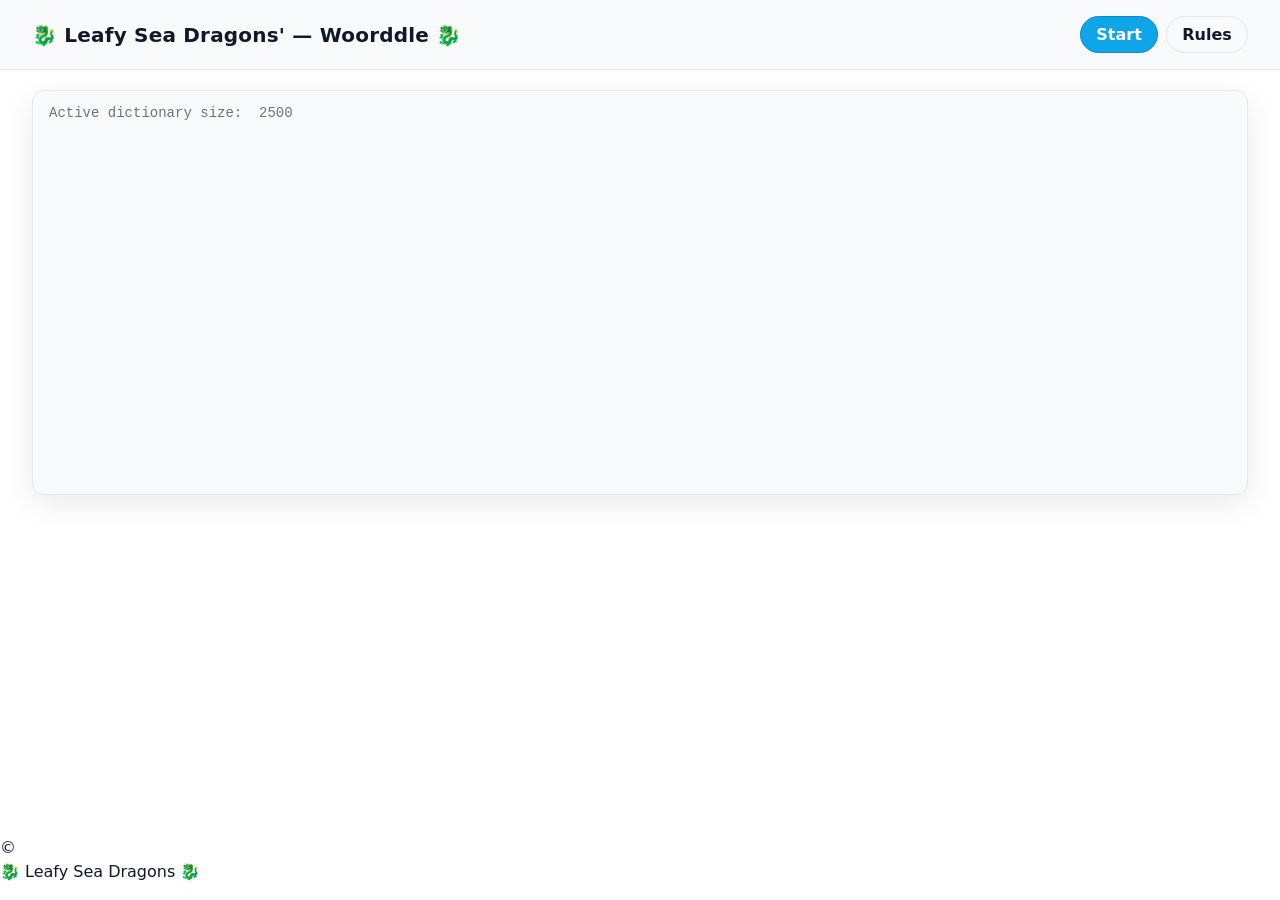
==== commit c5ebe726: "full dictionary integrated ; need more common 5-letter words" ====
--- a/index.html
+++ b/index.html
@@ -252,7 +252,10 @@
 
     <!-- full dictionary (defines window.dictionaryData) -->
     <!-- place BEFORE game.js so the array is available immediately -->
-    <script defer src="./dictionaryData.js"></script>
+    <script defer src="./dictionaryData.js"
+      onload="console.log('dictionaryData.js loaded')"
+      onerror="console.error('dictionaryData.js failed to load')"
+    ></script>
 
     <!-- game code -->
     <script defer src="./game.js"></script>
